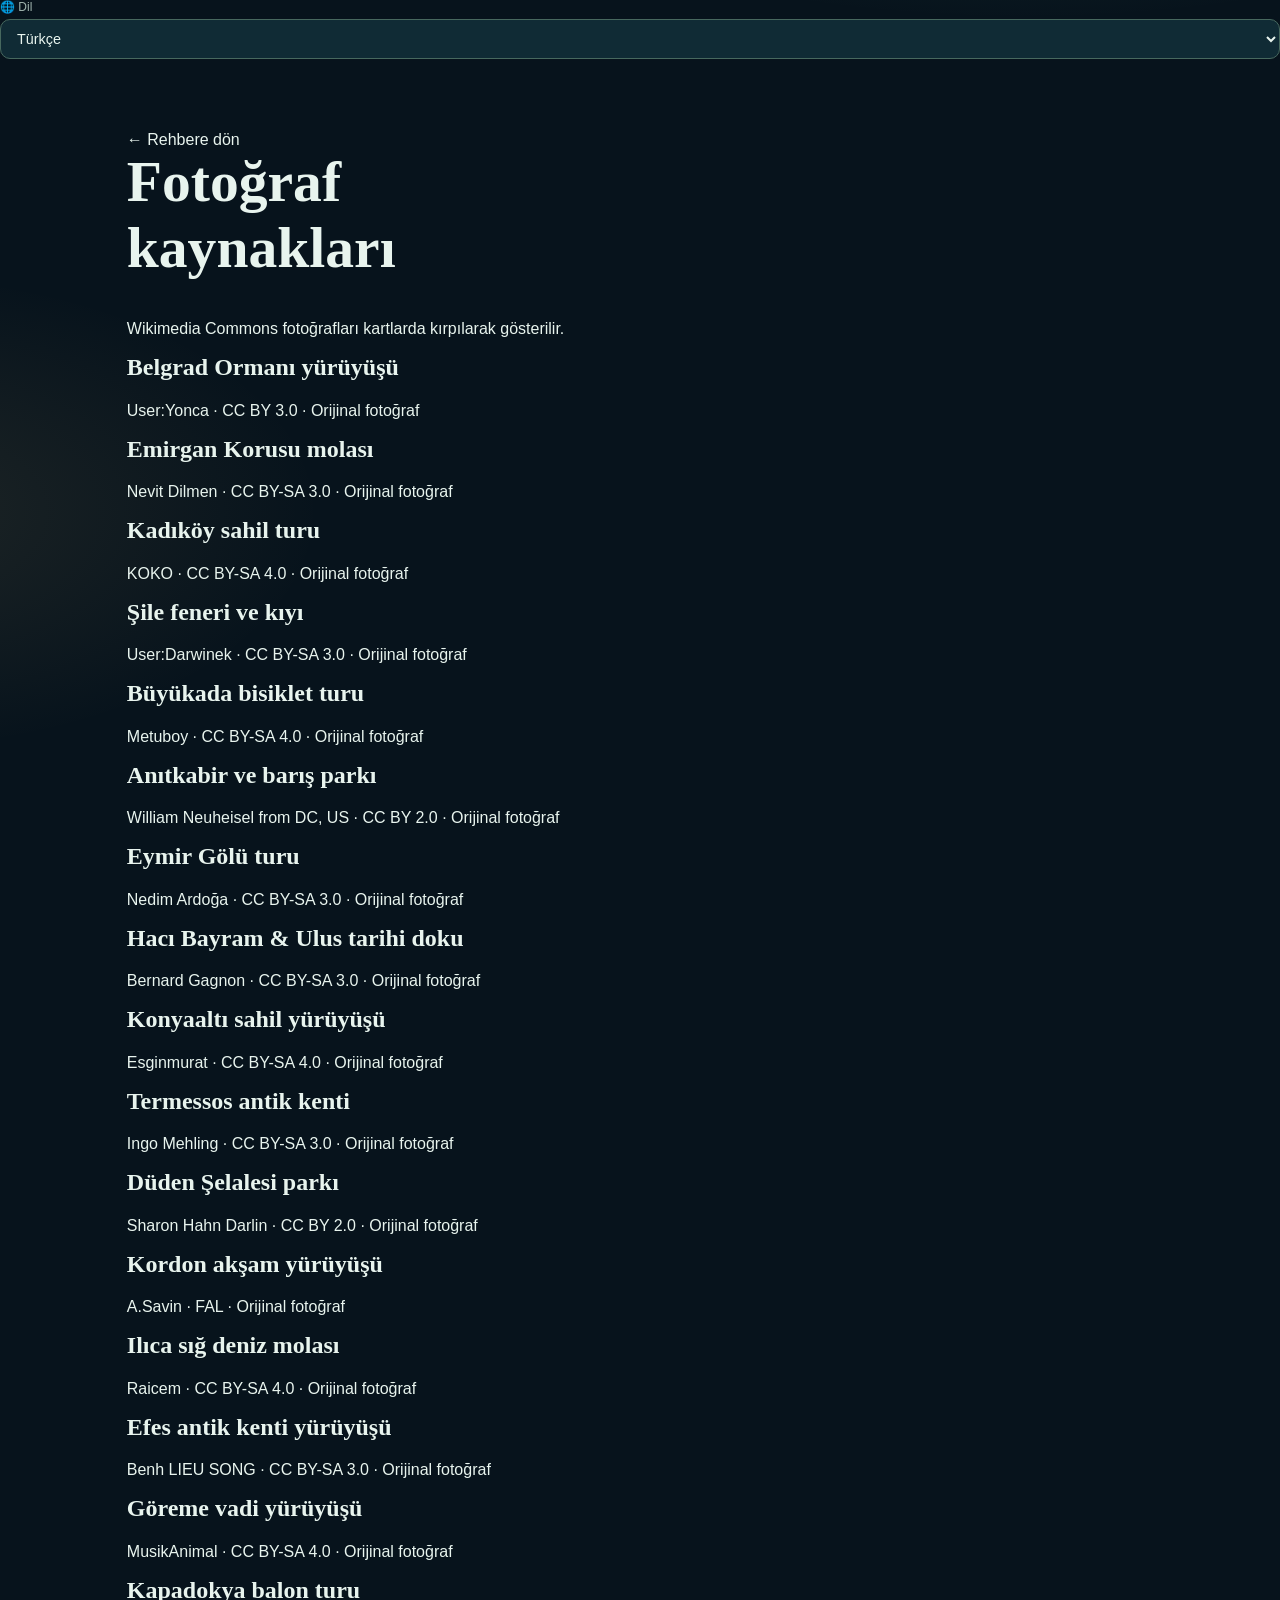
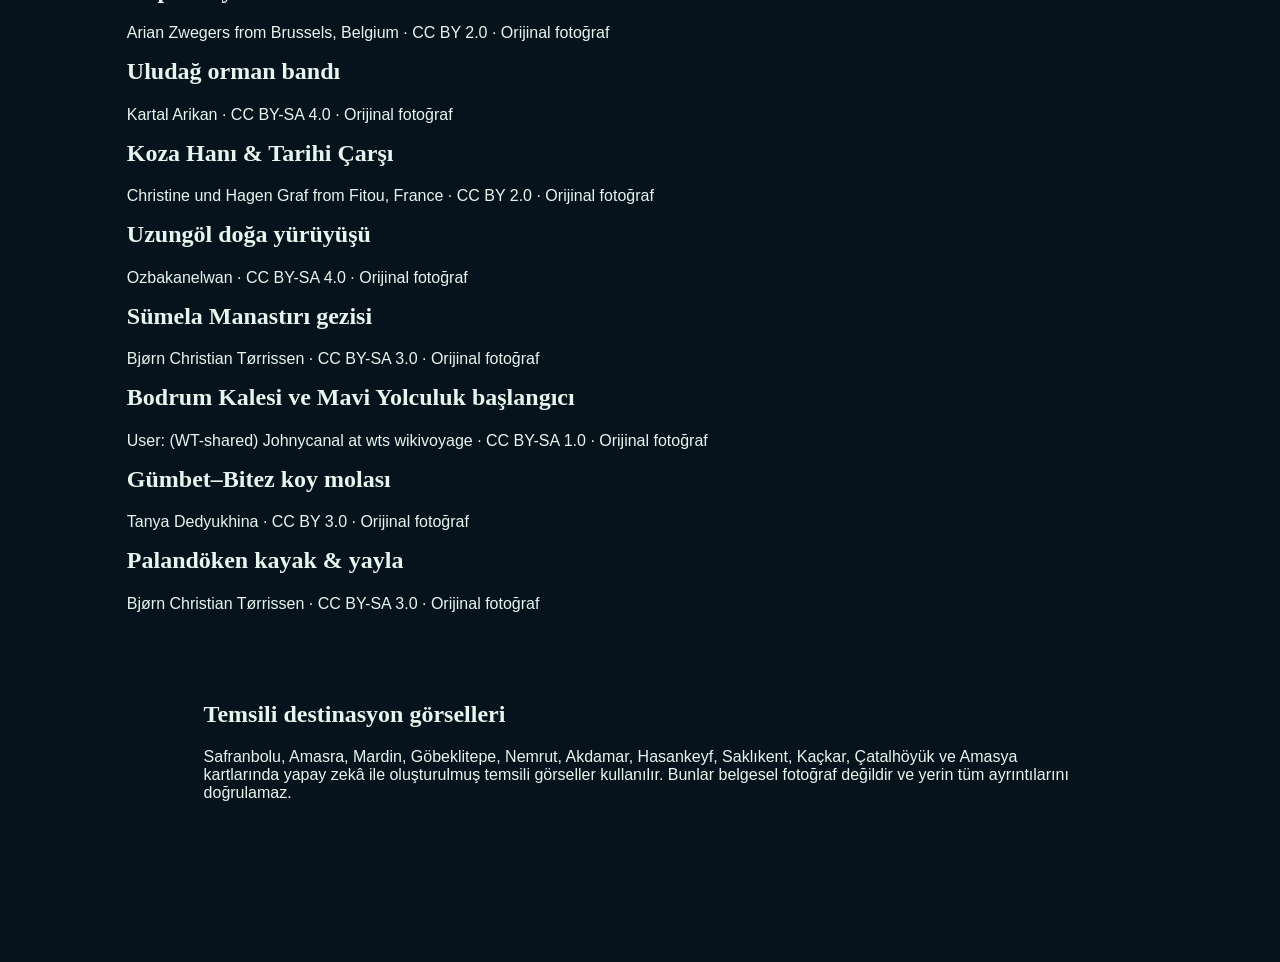
==== image-credits.html @ 4c3cb94e "Apply language selection to photo credits page" ====
<!doctype html><html lang="tr"><meta charset="utf-8"><meta name="viewport" content="width=device-width"><title>Fotoğraf kaynakları</title><link rel="stylesheet" href="styles.css"><main class="panel"><a href="index.html">← Rehbere dön</a><h1>Fotoğraf kaynakları</h1><p>Wikimedia Commons fotoğrafları kartlarda kırpılarak gösterilir.</p><article><h2>Belgrad Ormanı yürüyüşü</h2><p>User:Yonca · <a href="https://creativecommons.org/licenses/by/3.0">CC BY 3.0</a> · <a href="https://commons.wikimedia.org/wiki/File:Belgradormani2.jpg">Orijinal fotoğraf</a></p></article><article><h2>Emirgan Korusu molası</h2><p>Nevit Dilmen · <a href="http://creativecommons.org/licenses/by-sa/3.0/">CC BY-SA 3.0</a> · <a href="https://commons.wikimedia.org/wiki/File:Emirgan_04325.jpg">Orijinal fotoğraf</a></p></article><article><h2>Kadıköy sahil turu</h2><p>KOKO · <a href="https://creativecommons.org/licenses/by-sa/4.0">CC BY-SA 4.0</a> · <a href="https://commons.wikimedia.org/wiki/File:Moda_IMAGE.jpg">Orijinal fotoğraf</a></p></article><article><h2>Şile feneri ve kıyı</h2><p>User:Darwinek · <a href="https://creativecommons.org/licenses/by-sa/3.0">CC BY-SA 3.0</a> · <a href="https://commons.wikimedia.org/wiki/File:%C5%9Eile_6921.jpg">Orijinal fotoğraf</a></p></article><article><h2>Büyükada bisiklet turu</h2><p>Metuboy · <a href="https://creativecommons.org/licenses/by-sa/4.0">CC BY-SA 4.0</a> · <a href="https://commons.wikimedia.org/wiki/File:BuyukadaMainSquare.jpg">Orijinal fotoğraf</a></p></article><article><h2>Anıtkabir ve barış parkı</h2><p>William Neuheisel from DC, US · <a href="https://creativecommons.org/licenses/by/2.0">CC BY 2.0</a> · <a href="https://commons.wikimedia.org/wiki/File:Ataturk%27s_Mausoleum_(6225341313).jpg">Orijinal fotoğraf</a></p></article><article><h2>Eymir Gölü turu</h2><p>Nedim Ardoğa · <a href="https://creativecommons.org/licenses/by-sa/3.0">CC BY-SA 3.0</a> · <a href="https://commons.wikimedia.org/wiki/File:Lake_Eymir.jpg">Orijinal fotoğraf</a></p></article><article><h2>Hacı Bayram &amp; Ulus tarihi doku</h2><p>Bernard Gagnon · <a href="https://creativecommons.org/licenses/by-sa/3.0">CC BY-SA 3.0</a> · <a href="https://commons.wikimedia.org/wiki/File:Haci_Bayram_Mosque_02.jpg">Orijinal fotoğraf</a></p></article><article><h2>Konyaaltı sahil yürüyüşü</h2><p>Esginmurat · <a href="https://creativecommons.org/licenses/by-sa/4.0">CC BY-SA 4.0</a> · <a href="https://commons.wikimedia.org/wiki/File:Falezlerden_Antalya_Konyaalt%C4%B1_Plaj%C4%B1na_do%C4%9Fru_bir_g%C3%B6r%C3%BCn%C3%BCm.jpg">Orijinal fotoğraf</a></p></article><article><h2>Termessos antik kenti</h2><p>Ingo Mehling · <a href="https://creativecommons.org/licenses/by-sa/3.0">CC BY-SA 3.0</a> · <a href="https://commons.wikimedia.org/wiki/File:Termessos_-_Theater.jpg">Orijinal fotoğraf</a></p></article><article><h2>Düden Şelalesi parkı</h2><p>Sharon Hahn Darlin · <a href="https://creativecommons.org/licenses/by/2.0">CC BY 2.0</a> · <a href="https://commons.wikimedia.org/wiki/File:Antalya,_Turkey_March_2022_-_D%C3%BCden_Park_-_Lower_D%C3%BCden_Waterfalls.jpg">Orijinal fotoğraf</a></p></article><article><h2>Kordon akşam yürüyüşü</h2><p>A.Savin · <a href="http://artlibre.org/licence/lal/en">FAL</a> · <a href="https://commons.wikimedia.org/wiki/File:TR_Izmir_asv2020-02_img16_Alsancak_seaside.jpg">Orijinal fotoğraf</a></p></article><article><h2>Ilıca sığ deniz molası</h2><p>Raicem · <a href="https://creativecommons.org/licenses/by-sa/4.0">CC BY-SA 4.0</a> · <a href="https://commons.wikimedia.org/wiki/File:Il%C4%B1ca_Beach_in_%C3%87e%C5%9Fme,_%C4%B0zmir.jpg">Orijinal fotoğraf</a></p></article><article><h2>Efes antik kenti yürüyüşü</h2><p>Benh LIEU SONG · <a href="https://creativecommons.org/licenses/by-sa/3.0">CC BY-SA 3.0</a> · <a href="https://commons.wikimedia.org/wiki/File:Ephesus_Celsus_Library_Fa%C3%A7ade.jpg">Orijinal fotoğraf</a></p></article><article><h2>Göreme vadi yürüyüşü</h2><p>MusikAnimal · <a href="https://creativecommons.org/licenses/by-sa/4.0">CC BY-SA 4.0</a> · <a href="https://commons.wikimedia.org/wiki/File:G%C3%B6reme_town_and_valley_2015.JPG">Orijinal fotoğraf</a></p></article><article><h2>Kapadokya balon turu</h2><p>Arian Zwegers from Brussels, Belgium · <a href="https://creativecommons.org/licenses/by/2.0">CC BY 2.0</a> · <a href="https://commons.wikimedia.org/wiki/File:Cappadocia_balloon_trip,_Ortahisar_Castle_(11893715185).jpg">Orijinal fotoğraf</a></p></article><article><h2>Uludağ orman bandı</h2><p>Kartal Arikan · <a href="https://creativecommons.org/licenses/by-sa/4.0">CC BY-SA 4.0</a> · <a href="https://commons.wikimedia.org/wiki/File:Uluda%C4%9F_-_Olympos_Misios.jpg">Orijinal fotoğraf</a></p></article><article><h2>Koza Hanı &amp; Tarihi Çarşı</h2><p>Christine und Hagen Graf from Fitou, France · <a href="https://creativecommons.org/licenses/by/2.0">CC BY 2.0</a> · <a href="https://commons.wikimedia.org/wiki/File:Bursa,_Turkey_(4505709750).jpg">Orijinal fotoğraf</a></p></article><article><h2>Uzungöl doğa yürüyüşü</h2><p>Ozbakanelwan · <a href="https://creativecommons.org/licenses/by-sa/4.0">CC BY-SA 4.0</a> · <a href="https://commons.wikimedia.org/wiki/File:Uzung%C3%B6l,_Trabzon.jpg">Orijinal fotoğraf</a></p></article><article><h2>Sümela Manastırı gezisi</h2><p>Bjørn Christian Tørrissen · <a href="https://creativecommons.org/licenses/by-sa/3.0">CC BY-SA 3.0</a> · <a href="https://commons.wikimedia.org/wiki/File:Sumela_From_Across_Valley.JPG">Orijinal fotoğraf</a></p></article><article><h2>Bodrum Kalesi ve Mavi Yolculuk başlangıcı</h2><p>User: (WT-shared) Johnycanal at  wts wikivoyage · <a href="https://creativecommons.org/licenses/by-sa/1.0">CC BY-SA 1.0</a> · <a href="https://commons.wikimedia.org/wiki/File:BodrumCastlesoutheast.jpg">Orijinal fotoğraf</a></p></article><article><h2>Gümbet–Bitez koy molası</h2><p>Tanya Dedyukhina · <a href="https://creativecommons.org/licenses/by/3.0">CC BY 3.0</a> · <a href="https://commons.wikimedia.org/wiki/File:Bodrum_Bitez_bay_-_panoramio.jpg">Orijinal fotoğraf</a></p></article><article><h2>Palandöken kayak &amp; yayla</h2><p>Bjørn Christian Tørrissen · <a href="https://creativecommons.org/licenses/by-sa/3.0">CC BY-SA 3.0</a> · <a href="https://commons.wikimedia.org/wiki/File:Palandoken_Erzurum_2009.JPG">Orijinal fotoğraf</a></p></article><section class="panel"><h2>Temsili destinasyon görselleri</h2><p>Safranbolu, Amasra, Mardin, Göbeklitepe, Nemrut, Akdamar, Hasankeyf, Saklıkent, Kaçkar, Çatalhöyük ve Amasya kartlarında yapay zekâ ile oluşturulmuş temsili görseller kullanılır. Bunlar belgesel fotoğraf değildir ve yerin tüm ayrıntılarını doğrulamaz.</p></section>
  </main></html><script src="data.js?v=all-420-visuals"></script><script src="content-translations.js?v=1"></script><script src="site-language.js?v=4"></script>
---- styles.css ----
/* ── Tokens ─────────────────────────────────────────────── */
:root {
  --bg:    #07131c;
  --panel: rgba(12, 32, 44, 0.72);
  --line:  rgba(164, 214, 196, 0.18);
  --text:  #e8f4ee;
  --muted: #9fb3ad;
  --gold:  #e4c27a;
  --teal:  #6fd3b0;
  --ink:   #041018;
  --radius-card: 18px;
}

/* ── Reset ──────────────────────────────────────────────── */
*, *::before, *::after { box-sizing: border-box; }

html { scroll-behavior: smooth; }

body {
  margin: 0;
  min-height: 100vh;
  font-family: "Instrument Sans", "Segoe UI", Arial, sans-serif;
  color: var(--text);
  background:
    radial-gradient(1200px 500px at 80% -10%, rgba(111,211,176,.18), transparent 55%),
    radial-gradient(900px  480px at -10% 20%, rgba(228,194,122,.10), transparent 50%),
    var(--bg);
}

/* ── Ambient orbs ───────────────────────────────────────── */
.orb {
  position: fixed;
  z-index: -1;
  border-radius: 50%;
  filter: blur(40px);
  opacity: .45;
  pointer-events: none;
}
.orb-a { width:280px; height:280px; right:8%;  top:12%;    background: radial-gradient(circle,#6fd3b0,transparent 70%); }
.orb-b { width:220px; height:220px; left:4%;   bottom:18%; background: radial-gradient(circle,#e4c27a,transparent 70%); }

/* ── Typography ─────────────────────────────────────────── */
a { color: inherit; text-decoration: none; }
a:visited { color: inherit; }

h1, h2, h3 {
  font-family: Fraunces, Georgia, "Times New Roman", serif;
  font-weight: 650;
  line-height: 1.15;
  margin-top: 0;
}
h1 { font-size: clamp(2rem, 5vw, 3.6rem); max-width: 16ch; }

.eyebrow {
  letter-spacing: .12em;
  text-transform: uppercase;
  color: var(--gold);
  font-size: .78rem;
  margin: 0 0 .6rem;
}
.lede { max-width: 62ch; color: var(--muted); font-size: 1.08rem; }
.tag  { color: var(--gold); font-size: .78rem; text-transform: uppercase; letter-spacing: .08em; margin: 0; }

/* ── Top bar ────────────────────────────────────────────── */
.topbar {
  display: flex;
  justify-content: space-between;
  align-items: center;
  gap: 1rem;
  padding: 1.1rem 6vw;
  position: sticky;
  top: 0;
  backdrop-filter: blur(16px);
  background: rgba(7,19,28,.72);
  border-bottom: 1px solid var(--line);
  z-index: 5;
}
.brand { display:flex; gap:.75rem; align-items:center; text-decoration:none; }
.brand-mark {
  width:44px; height:44px;
  border-radius:50%;
  display:grid; place-items:center;
  font-weight:700;
  background: linear-gradient(145deg, var(--teal), #1b6b78);
  color: var(--ink);
  flex-shrink: 0;
  box-shadow: 0 4px 14px rgba(111, 211, 176, 0.28);
  transition: transform .25s ease, box-shadow .25s ease;
}
.brand:hover .brand-mark {
  transform: translateY(-2px) scale(1.04);
  box-shadow: 0 6px 18px rgba(228, 194, 122, 0.35);
}
.brand-bird {
  width: 24px;
  height: 24px;
  display: block;
}
.brand strong, .brand small { display:block; }
.brand small { color:var(--muted); font-size:.78rem; }

nav { display:flex; gap:1.1rem; }
nav a { text-decoration:none; color:var(--muted); }
nav a:hover { color:var(--gold); }

/* ── Layout ─────────────────────────────────────────────── */
.hero,
.panel {
  padding: 4.5rem 6vw;
  max-width: 1180px;
  margin: 0 auto;
}

/* ── Hero ───────────────────────────────────────────────── */
.hero-actions { display:flex; gap:.8rem; flex-wrap:wrap; margin:1.6rem 0 2.2rem; }

.btn {
  display: inline-flex;
  align-items: center;
  text-decoration: none;
  padding: .75rem 1.15rem;
  border-radius: 999px;
  border: 1px solid var(--line);
  font-size: .95rem;
}
.btn.primary { background:var(--gold); color:var(--ink); border-color:transparent; font-weight:600; }
.btn.ghost:hover { border-color:var(--teal); }

.stats {
  display: grid;
  grid-template-columns: repeat(3, minmax(0, 140px));
  gap: 1rem;
  margin: 0;
}
.stats dt { font-family:Fraunces,serif; font-size:1.8rem; color:var(--teal); margin:0; }
.stats dd { margin:0; color:var(--muted); }

/* ── Section head ───────────────────────────────────────── */
.section-head h2 { margin-bottom:.4rem; }
.section-head p, .meta, .tip { color:var(--muted); }

/* ── Filters & search ───────────────────────────────────── */
.filters { display:flex; flex-wrap:wrap; gap:.5rem; margin:1.4rem 0 1rem; }

.chip {
  background: transparent;
  color: var(--text);
  border: 1px solid var(--line);
  border-radius: 999px;
  padding: .45rem .85rem;
  cursor: pointer;
  font-size: .875rem;
  transition: background .15s, border-color .15s;
}
.chip.active, .chip:hover { background:rgba(111,211,176,.16); border-color:var(--teal); }

.search input {
  width: 100%;
  max-width: 420px;
  background: var(--panel);
  color: var(--text);
  border: 1px solid var(--line);
  border-radius: 12px;
  padding: .75rem .9rem;
  font-size: .95rem;
  outline: none;
}
.search input:focus { border-color:var(--teal); }

/* ── Grid ───────────────────────────────────────────────── */
.grid {
  display: grid;
  grid-template-columns: repeat(auto-fill, minmax(260px, 1fr));
  gap: 1.1rem;
  margin-top: 1.4rem;
  align-items: stretch;
}

/* ── Kart ───────────────────────────────────────────────── */
.card {
  /* reset button */
  appearance: none;
  -webkit-appearance: none;
  font: inherit;

  /* layout */
  display: flex;
  flex-direction: column;
  text-align: left;
  width: 100%;

  min-width: 0;
  height: 100%;
  padding: 0;

  /* look */
  background: var(--panel);
  border: 1px solid var(--line);
  border-radius: var(--radius-card);
  overflow: hidden;
  color: inherit;
  cursor: pointer;

  /* transition */
  transition: transform .18s ease, border-color .18s ease, box-shadow .18s ease;
}

.card:hover {
  transform: translateY(-4px);
  border-color: var(--teal);
  box-shadow: 0 8px 24px rgba(0,0,0,.3);
}

/* Görsel */
.card-img {
  width: 100%;
  height: 160px;
  flex-shrink: 0;
  object-fit: cover;
  display: block;
  border-radius: 0;
  background: rgba(111,211,176,.06);  /* yüklenmeden önce boş alan rengi */
}

/* Metin alanı */
.card-body {
  padding: .9rem 1.1rem 1.1rem;
  display: flex;
  flex-direction: column;
  gap: .25rem;
  flex: 1;
  width: 100%;
  min-width: 0;
  overflow-wrap: anywhere;
}

.card-body h3 {
  font-size: 1rem;
  margin: .2rem 0 .4rem;
  line-height: 1.3;
}

.card-duration {
  margin: auto 0 0; padding-top: .25rem;
  color: var(--muted);
  font-size: .82rem;
}

/* ── Rotalar ────────────────────────────────────────────── */
.routes {
  display: grid;
  grid-template-columns: repeat(auto-fit, minmax(220px, 1fr));
  gap: 1rem;
}
.routes article {
  background: var(--panel);
  border: 1px solid var(--line);
  border-radius: var(--radius-card);
  padding: 1.4rem;
  transition: transform .25s ease, border-color .25s ease, box-shadow .25s ease;
  position: relative;
}
.routes article:hover {
  transform: translateY(-3px);
  border-color: var(--teal);
  box-shadow: 0 8px 24px rgba(0, 0, 0, 0.35);
}
.route-badge {
  display: inline-block;
  padding: .25rem .6rem;
  border-radius: 999px;
  background: rgba(228, 194, 122, 0.15);
  border: 1px solid rgba(228, 194, 122, 0.3);
  color: var(--gold);
  font-size: .78rem;
  font-weight: 600;
  margin-bottom: .8rem;
  letter-spacing: .03em;
}
.routes article h3 { margin-bottom: .5rem; font-size: 1.25rem; }

/* ── VR bölümü ──────────────────────────────────────────── */
.vr {
  background: var(--panel);
  border: 1px solid var(--line);
  border-radius: var(--radius-card);
  padding: 2rem 2rem 2.4rem;
}
.roadmap { padding-left:1.2rem; color:var(--muted); line-height:1.9; }

/* ── Dialog / Modal ─────────────────────────────────────── */
#detail {
  border: 1px solid var(--line);
  border-radius: 20px;
  background: #0c202c;
  color: var(--text);
  padding: 0;
  max-width: 560px;
  width: calc(100% - 2rem);
}
#detail::backdrop { background: rgba(2,8,12,.7); backdrop-filter: blur(4px); }
#detail article   { padding: 1.4rem 1.5rem 1.8rem; }

.close {
  float: right;
  background: none;
  border: 0;
  color: var(--muted);
  font-size: 1.6rem;
  cursor: pointer;
  line-height: 1;
  padding: 0;
}
.close:hover { color: var(--text); }

.tip {
  margin-top: .6rem;
  padding: .7rem .9rem;
  border-radius: 10px;
  background: rgba(111,211,176,.08);
  border-left: 3px solid var(--teal);
  font-size: .9rem;
}

/* ── Footer ─────────────────────────────────────────────── */
footer {
  padding: 2rem 6vw 3rem;
  color: var(--muted);
  border-top: 1px solid var(--line);
  font-size: .9rem;
}

/* ── Yardımcı ───────────────────────────────────────────── */
.sr-only {
  position: absolute;
  width: 1px; height: 1px;
  overflow: hidden;
  clip: rect(0,0,0,0);
}

/* ── Responsive ─────────────────────────────────────────── */
@media (max-width: 700px) {
  nav { display: none; }

  .stats { grid-template-columns: repeat(3, 1fr); }

  .grid { grid-template-columns: repeat(auto-fill, minmax(200px, 1fr)); }

  .hero, .panel { padding: 3rem 5vw; }

  #detail { width: calc(100% - 1.5rem); }
}

@media (max-width: 480px) {
  .grid { grid-template-columns: 1fr; }
}



/* Expanded category icons and staged VR roadmap */
.chip span{margin-right:.25rem}.activity-icon{display:inline-grid;place-items:center;width:1.35rem;margin-right:.2rem;font-size:1rem}
.roadmap-steps{display:grid;grid-template-columns:repeat(auto-fit,minmax(220px,1fr));gap:.8rem;padding:0;list-style:none}
.roadmap-steps li{display:flex;gap:.8rem;align-items:flex-start;padding:1rem;border:1px solid var(--line);border-radius:var(--radius-card);background:var(--panel)}
.roadmap-icon{font-size:1.5rem;line-height:1}.roadmap-steps strong{color:var(--gold)}.roadmap-steps p{color:var(--muted);margin:.35rem 0 0;font-size:.92rem}


/* Video-like destination photo tour (non-VR preview) */
.visual-tour-panel { max-width: 1320px; }
.visual-tour { overflow: hidden; border: 1px solid var(--line); border-radius: 22px; background: var(--panel); }
.tour-scene { position: relative; min-height: clamp(380px, 52vw, 620px); overflow: hidden; background: #10232b; isolation: isolate; }
#tour-image { position:absolute; inset:0; width:100%; height:100%; object-fit:cover; transform:scale(1.08); }
.tour-scene.is-moving #tour-image { animation: tour-drift 8s ease-in-out both; }
@keyframes tour-drift { from { transform:scale(1.08) translate3d(1.2%,0,0); } to { transform:scale(1.2) translate3d(-1.2%,-1%,0); } }
.tour-shade { position:absolute; inset:0; z-index:1; background:linear-gradient(90deg,rgba(2,10,14,.88),rgba(2,10,14,.4) 62%,rgba(2,10,14,.15)),linear-gradient(0deg,rgba(2,10,14,.75),transparent 65%); pointer-events:none; }
.tour-caption { position:absolute; z-index:2; left:clamp(1.2rem,5vw,3rem); bottom:clamp(1.2rem,5vw,2.5rem); max-width:min(600px, 85%); pointer-events:none; }
.tour-caption h3 { font-size:clamp(1.6rem,4vw,2.8rem); margin:.4rem 0; line-height:1.2; }
.tour-caption p:last-child { color:#e4eeea; font-size:.95rem; line-height:1.55; margin:.4rem 0; }
.tour-mode-vr360 .tour-caption, .tour-mode-vr360 .tour-shade, .tour-mode-streetview .tour-caption, .tour-mode-map .tour-caption, .tour-mode-map .tour-shade { display:none; }
.tour-counter { position:absolute; z-index:4; right:1.2rem; top:1.2rem; padding:.45rem .7rem; border-radius:999px; background:rgba(2,10,14,.75); color:var(--text); font-variant-numeric:tabular-nums; border:1px solid var(--line); }
.tour-controls { display:flex; justify-content:center; gap:.7rem; padding:1rem; }
.tour-button { border:1px solid var(--line); border-radius:999px; padding:.7rem 1rem; color:var(--text); background:rgba(111,211,176,.08); cursor:pointer; }
.tour-button:hover,.tour-stop:hover,.tour-stop.active { border-color:var(--teal); background:rgba(111,211,176,.16); }
.tour-stops { display:flex; gap:.55rem; overflow-x:auto; padding:0 1rem 1rem; scrollbar-color:var(--teal) transparent; }
.tour-stop { flex:0 0 auto; display:flex; align-items:center; gap:.4rem; padding:.55rem .75rem; border:1px solid var(--line); border-radius:999px; color:var(--muted); background:transparent; cursor:pointer; white-space:nowrap; }
.tour-stop[aria-current="true"] { color:var(--text); }
.tour-note { margin:0; padding:0 1rem 1rem; color:var(--muted); font-size:.82rem; text-align:center; }
@media (prefers-reduced-motion: reduce) { .tour-scene.is-moving img { animation:none; } }

/* Atlas details and visual stop selector */
.tour-meta { display:flex; flex-wrap:wrap; gap:.5rem; margin:.85rem 0; }
.tour-meta span { padding:.35rem .65rem; border:1px solid rgba(232,244,238,.32); border-radius:999px; background:rgba(2,10,14,.4); color:#fff; font-size:.86rem; }
.tour-tip { max-width:60ch; padding:.65rem .8rem; border-left:3px solid var(--gold); background:rgba(2,10,14,.4); color:#fff; font-size:.9rem; }
.tour-stops { padding:.2rem 1rem 1rem; }
.tour-stop { flex-direction:column; align-items:stretch; gap:.4rem; width:156px; padding:.4rem; border-radius:14px; text-align:left; }
.tour-stop img { width:100%; height:78px; object-fit:cover; border-radius:10px; }
.tour-stop span { color:var(--text); font-weight:600; padding:.1rem .3rem .2rem; }
.tour-stop small { display:block; margin-top:.15rem; color:var(--muted); font-size:.72rem; font-weight:400; }
.tour-note { max-width:90ch; margin:auto; line-height:1.55; }

.map-link { text-decoration:none; display:inline-flex; align-items:center; justify-content:center; }
.tour-controls .map-link { background:var(--gold); color:var(--ink); border-color:transparent; font-weight:600; }
.tour-controls { flex-wrap:wrap; }

/* Province selection */
.city-picker { margin:1.5rem 0; padding:1.2rem; border:1px solid var(--line); border-radius:18px; background:var(--panel); }
.city-picker label { display:block; color:var(--gold); font-weight:600; margin-bottom:.65rem; }
.city-picker select { width:100%; max-width:420px; min-height:48px; padding:.75rem; border:1px solid var(--line); border-radius:12px; background:#0c202c; color:var(--text); font:inherit; }
.city-picker select:focus-visible, #reset-filters:focus-visible { outline:2px solid var(--teal); outline-offset:3px; }
.city-summary { display:flex; flex-wrap:wrap; align-items:center; gap:.7rem; margin-top:.7rem; }
.city-summary p { flex:1 1 240px; margin:.3rem 0; color:var(--muted); }
[hidden] { display:none !important; }
.result-count { color:var(--muted); margin:1rem 0 .6rem; }
.empty-state { grid-column:1 / -1; padding:1.4rem; border:1px dashed var(--line); border-radius:16px; line-height:1.6; color:var(--muted); }

.route-cover { height:160px; flex-shrink:0; display:flex; flex-direction:column; justify-content:center; align-items:center; gap:.6rem; background:radial-gradient(ellipse at top right,rgba(111,211,176,.22),transparent 70%),linear-gradient(135deg,#102d39,#183b38); border-bottom:1px solid var(--line); }
.route-cover > span { font-size:3rem; }
.route-cover small { color:var(--gold); letter-spacing:.04em; }
#d-source { color:var(--teal); text-underline-offset:3px; overflow-wrap:anywhere; }

.map-links { display:flex; flex-wrap:wrap; gap:.65rem; margin-top:.8rem; }.card-img { background:rgba(111,211,176,.08); }.card-img[alt] { color:var(--muted); }

.route-guide{max-width:1280px}.route-directory{display:grid;gap:1.2rem}.route-detail{display:grid;grid-template-columns:minmax(220px,.8fr) minmax(0,1.2fr);overflow:hidden;border:1px solid var(--line);border-radius:20px;background:var(--panel)}.route-detail>img{width:100%;height:100%;min-height:300px;object-fit:cover;background:linear-gradient(140deg,#163d43,#203529)}.route-detail-content{padding:clamp(1.1rem,3vw,2rem)}.route-detail-content h3{margin:.5rem 0;font-size:1.5rem}.route-detail-content h4{margin:1.2rem 0 .4rem;color:var(--gold)}.route-detail-content ol{padding-left:1.4rem;color:var(--muted);line-height:1.65}.route-detail-content li{padding:.15rem 0}.route-facts{display:flex;flex-wrap:wrap;gap:.55rem;margin:.8rem 0}.route-facts span{padding:.35rem .65rem;border:1px solid var(--line);border-radius:999px;color:var(--muted)}@media(max-width:700px){.route-detail{grid-template-columns:1fr}.route-detail>img{height:220px;min-height:0}}

/* Google Maps Embed 360° & Harita Modları */
.tour-mode-bar { display:flex; flex-wrap:wrap; justify-content:center; gap:.55rem; padding:.85rem 1rem; border-bottom:1px solid var(--line); background:rgba(4,16,24,.55); }
.tour-mode-btn { border:1px solid var(--line); border-radius:999px; padding:.5rem .95rem; background:transparent; color:var(--muted); font:inherit; font-size:.88rem; font-weight:500; cursor:pointer; transition:all .2s ease; }
.tour-mode-btn:hover { border-color:var(--teal); color:var(--text); }
.tour-mode-btn.active { background:var(--teal); color:var(--ink); border-color:transparent; font-weight:600; }
.tour-embed, .tour-pano { position:absolute; inset:0; width:100%; height:100%; border:0; z-index:3; background:#091a24; }
.modal-embed-frame iframe, .modal-pano { width:100%; height:100%; border:0; display:block; }
.tour-sv-fallback { position:absolute; inset:0; z-index:4; display:grid; place-items:center; padding:1.5rem; background:rgba(7,19,28,.82); backdrop-filter:blur(8px); }
.sv-fallback-card { max-width:540px; text-align:center; padding:1.5rem; border:1px solid var(--line); border-radius:18px; background:rgba(12,32,44,.9); }
.sv-fallback-card h3 { margin:.3rem 0 .6rem; font-size:1.5rem; }
.sv-fallback-card p { color:var(--muted); font-size:.94rem; line-height:1.55; margin:0 0 1rem; }
.sv-actions { display:flex; justify-content:center; margin-bottom:1rem; }
.gmaps-key-form { display:flex; flex-wrap:wrap; justify-content:center; gap:.5rem; }
.gmaps-key-form input { flex:1 1 220px; min-width:0; padding:.6rem .9rem; border:1px solid var(--line); border-radius:999px; background:#07131c; color:var(--text); font:inherit; font-size:.86rem; }
.modal-embed-box { margin:1rem 0; border:1px solid var(--line); border-radius:14px; overflow:hidden; background:#07131c; }
.modal-embed-tabs { display:flex; gap:.5rem; padding:.6rem .8rem; border-bottom:1px solid var(--line); background:rgba(4,16,24,.6); }
.modal-embed-frame { position:relative; height:260px; }
.modal-sv-fallback { position:absolute; inset:0; display:flex; flex-direction:column; align-items:center; justify-content:center; text-align:center; padding:1.2rem; background:rgba(7,19,28,.9); gap:.8rem; }
.modal-sv-fallback p { margin:0; color:var(--muted); font-size:.88rem; max-width:42ch; }

/* Google Haritalar butonu bölümün en altında */
.tour-footer-actions { display:flex; justify-content:center; padding:.2rem 1rem 1.4rem; }
.tour-footer-actions .map-link { background:var(--gold); color:var(--ink); border-color:transparent; font-weight:600; }
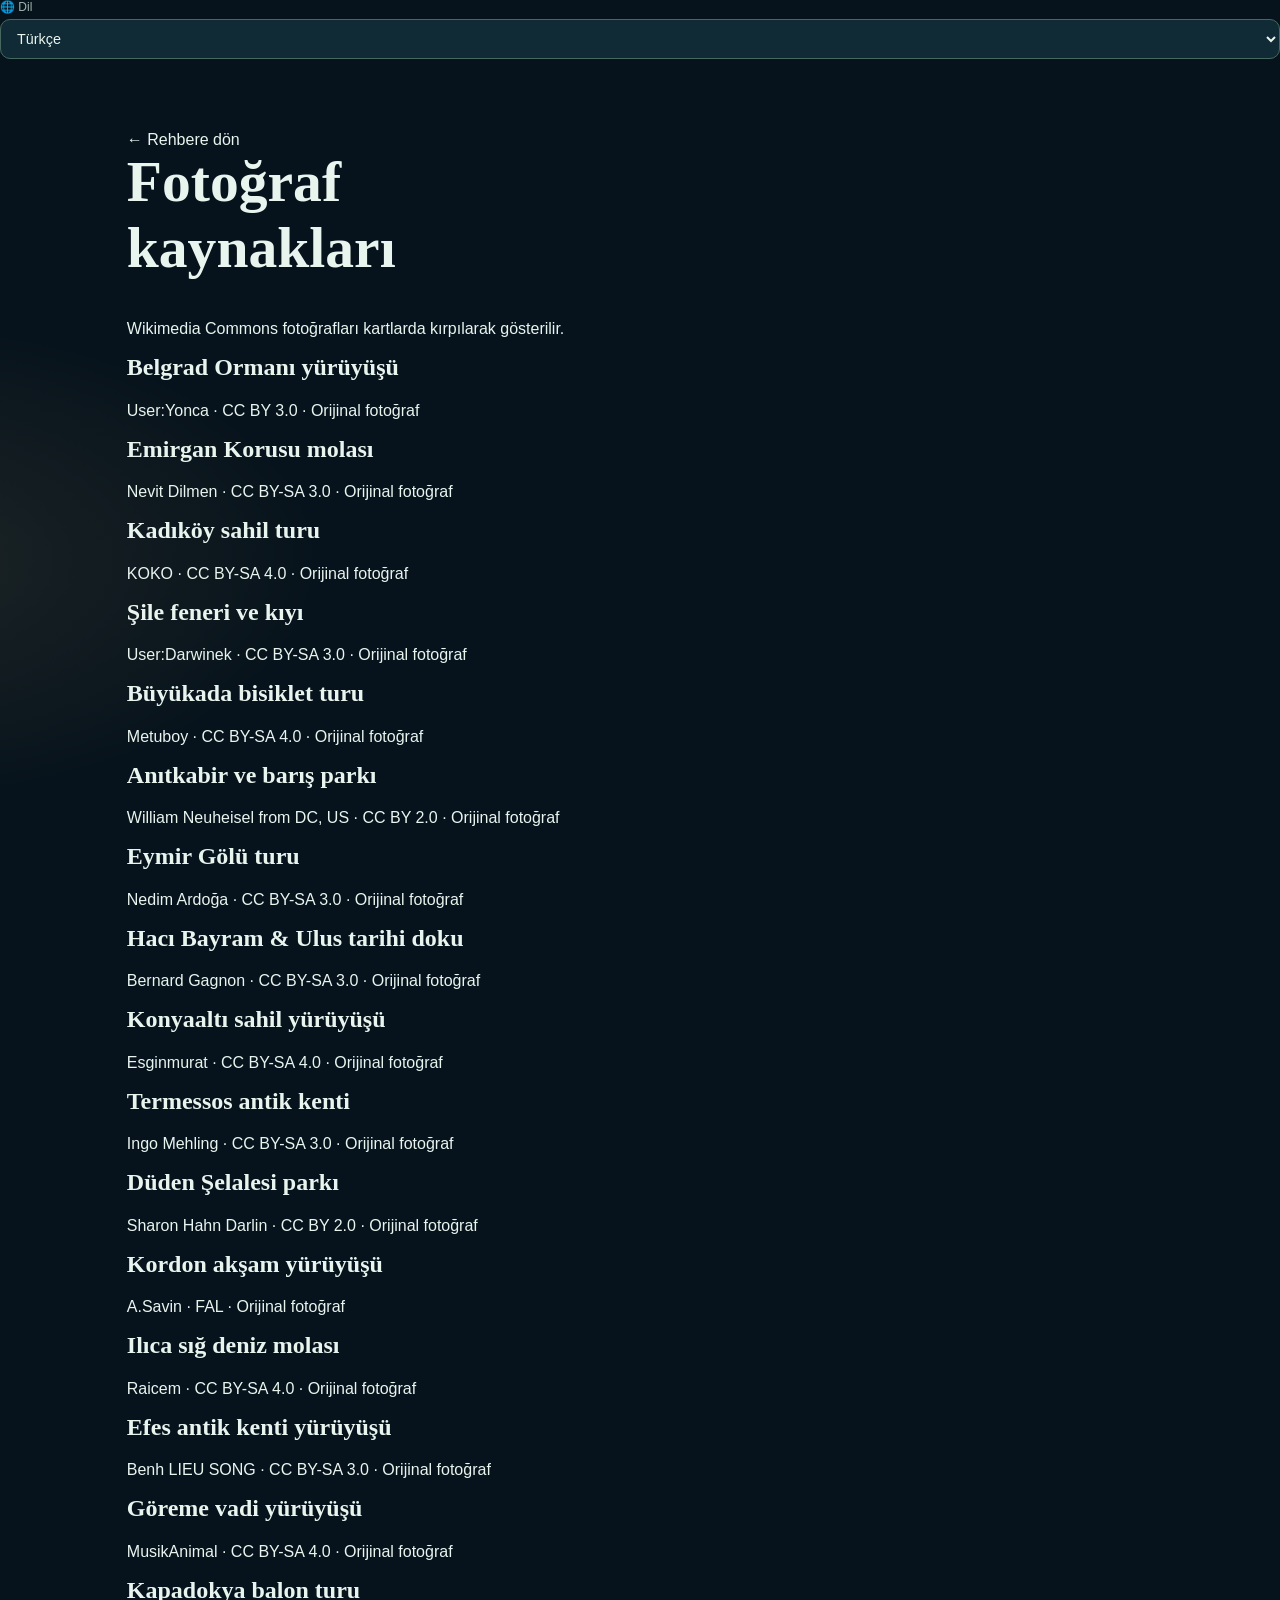
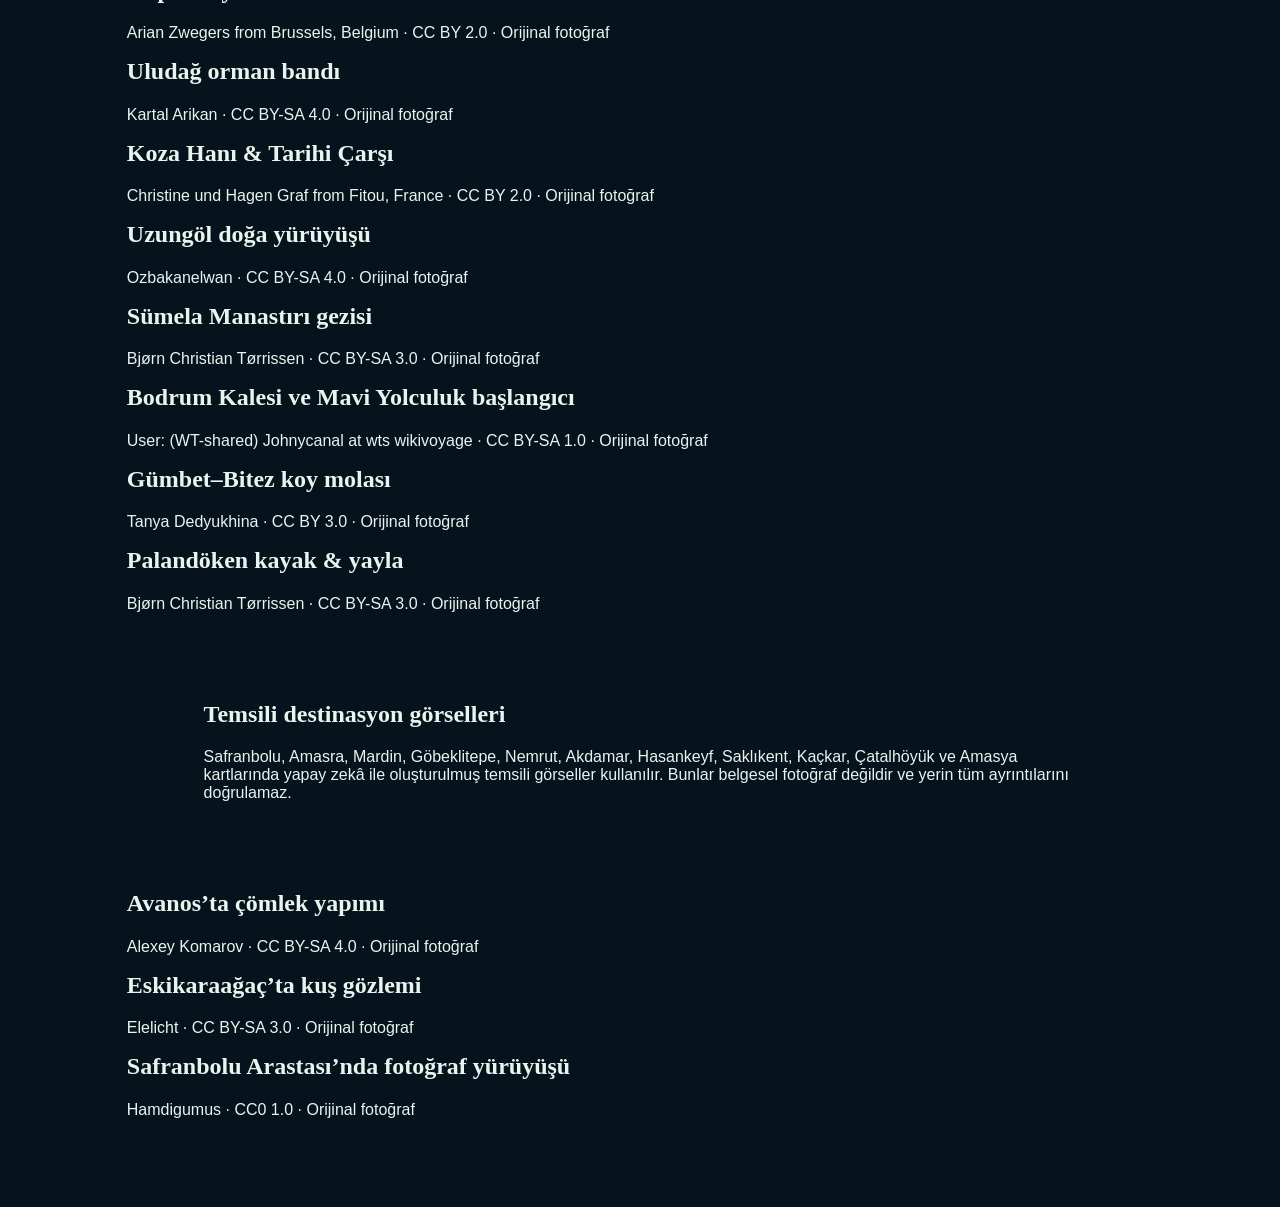
==== commit a8d69e7f: "Add pottery, birdwatching and photography activities with individual credited photos" ====
--- a/image-credits.html
+++ b/image-credits.html
@@ -1,2 +1,5 @@
 <!doctype html><html lang="tr"><meta charset="utf-8"><meta name="viewport" content="width=device-width"><title>Fotoğraf kaynakları</title><link rel="stylesheet" href="styles.css"><main class="panel"><a href="index.html">← Rehbere dön</a><h1>Fotoğraf kaynakları</h1><p>Wikimedia Commons fotoğrafları kartlarda kırpılarak gösterilir.</p><article><h2>Belgrad Ormanı yürüyüşü</h2><p>User:Yonca · <a href="https://creativecommons.org/licenses/by/3.0">CC BY 3.0</a> · <a href="https://commons.wikimedia.org/wiki/File:Belgradormani2.jpg">Orijinal fotoğraf</a></p></article><article><h2>Emirgan Korusu molası</h2><p>Nevit Dilmen · <a href="http://creativecommons.org/licenses/by-sa/3.0/">CC BY-SA 3.0</a> · <a href="https://commons.wikimedia.org/wiki/File:Emirgan_04325.jpg">Orijinal fotoğraf</a></p></article><article><h2>Kadıköy sahil turu</h2><p>KOKO · <a href="https://creativecommons.org/licenses/by-sa/4.0">CC BY-SA 4.0</a> · <a href="https://commons.wikimedia.org/wiki/File:Moda_IMAGE.jpg">Orijinal fotoğraf</a></p></article><article><h2>Şile feneri ve kıyı</h2><p>User:Darwinek · <a href="https://creativecommons.org/licenses/by-sa/3.0">CC BY-SA 3.0</a> · <a href="https://commons.wikimedia.org/wiki/File:%C5%9Eile_6921.jpg">Orijinal fotoğraf</a></p></article><article><h2>Büyükada bisiklet turu</h2><p>Metuboy · <a href="https://creativecommons.org/licenses/by-sa/4.0">CC BY-SA 4.0</a> · <a href="https://commons.wikimedia.org/wiki/File:BuyukadaMainSquare.jpg">Orijinal fotoğraf</a></p></article><article><h2>Anıtkabir ve barış parkı</h2><p>William Neuheisel from DC, US · <a href="https://creativecommons.org/licenses/by/2.0">CC BY 2.0</a> · <a href="https://commons.wikimedia.org/wiki/File:Ataturk%27s_Mausoleum_(6225341313).jpg">Orijinal fotoğraf</a></p></article><article><h2>Eymir Gölü turu</h2><p>Nedim Ardoğa · <a href="https://creativecommons.org/licenses/by-sa/3.0">CC BY-SA 3.0</a> · <a href="https://commons.wikimedia.org/wiki/File:Lake_Eymir.jpg">Orijinal fotoğraf</a></p></article><article><h2>Hacı Bayram &amp; Ulus tarihi doku</h2><p>Bernard Gagnon · <a href="https://creativecommons.org/licenses/by-sa/3.0">CC BY-SA 3.0</a> · <a href="https://commons.wikimedia.org/wiki/File:Haci_Bayram_Mosque_02.jpg">Orijinal fotoğraf</a></p></article><article><h2>Konyaaltı sahil yürüyüşü</h2><p>Esginmurat · <a href="https://creativecommons.org/licenses/by-sa/4.0">CC BY-SA 4.0</a> · <a href="https://commons.wikimedia.org/wiki/File:Falezlerden_Antalya_Konyaalt%C4%B1_Plaj%C4%B1na_do%C4%9Fru_bir_g%C3%B6r%C3%BCn%C3%BCm.jpg">Orijinal fotoğraf</a></p></article><article><h2>Termessos antik kenti</h2><p>Ingo Mehling · <a href="https://creativecommons.org/licenses/by-sa/3.0">CC BY-SA 3.0</a> · <a href="https://commons.wikimedia.org/wiki/File:Termessos_-_Theater.jpg">Orijinal fotoğraf</a></p></article><article><h2>Düden Şelalesi parkı</h2><p>Sharon Hahn Darlin · <a href="https://creativecommons.org/licenses/by/2.0">CC BY 2.0</a> · <a href="https://commons.wikimedia.org/wiki/File:Antalya,_Turkey_March_2022_-_D%C3%BCden_Park_-_Lower_D%C3%BCden_Waterfalls.jpg">Orijinal fotoğraf</a></p></article><article><h2>Kordon akşam yürüyüşü</h2><p>A.Savin · <a href="http://artlibre.org/licence/lal/en">FAL</a> · <a href="https://commons.wikimedia.org/wiki/File:TR_Izmir_asv2020-02_img16_Alsancak_seaside.jpg">Orijinal fotoğraf</a></p></article><article><h2>Ilıca sığ deniz molası</h2><p>Raicem · <a href="https://creativecommons.org/licenses/by-sa/4.0">CC BY-SA 4.0</a> · <a href="https://commons.wikimedia.org/wiki/File:Il%C4%B1ca_Beach_in_%C3%87e%C5%9Fme,_%C4%B0zmir.jpg">Orijinal fotoğraf</a></p></article><article><h2>Efes antik kenti yürüyüşü</h2><p>Benh LIEU SONG · <a href="https://creativecommons.org/licenses/by-sa/3.0">CC BY-SA 3.0</a> · <a href="https://commons.wikimedia.org/wiki/File:Ephesus_Celsus_Library_Fa%C3%A7ade.jpg">Orijinal fotoğraf</a></p></article><article><h2>Göreme vadi yürüyüşü</h2><p>MusikAnimal · <a href="https://creativecommons.org/licenses/by-sa/4.0">CC BY-SA 4.0</a> · <a href="https://commons.wikimedia.org/wiki/File:G%C3%B6reme_town_and_valley_2015.JPG">Orijinal fotoğraf</a></p></article><article><h2>Kapadokya balon turu</h2><p>Arian Zwegers from Brussels, Belgium · <a href="https://creativecommons.org/licenses/by/2.0">CC BY 2.0</a> · <a href="https://commons.wikimedia.org/wiki/File:Cappadocia_balloon_trip,_Ortahisar_Castle_(11893715185).jpg">Orijinal fotoğraf</a></p></article><article><h2>Uludağ orman bandı</h2><p>Kartal Arikan · <a href="https://creativecommons.org/licenses/by-sa/4.0">CC BY-SA 4.0</a> · <a href="https://commons.wikimedia.org/wiki/File:Uluda%C4%9F_-_Olympos_Misios.jpg">Orijinal fotoğraf</a></p></article><article><h2>Koza Hanı &amp; Tarihi Çarşı</h2><p>Christine und Hagen Graf from Fitou, France · <a href="https://creativecommons.org/licenses/by/2.0">CC BY 2.0</a> · <a href="https://commons.wikimedia.org/wiki/File:Bursa,_Turkey_(4505709750).jpg">Orijinal fotoğraf</a></p></article><article><h2>Uzungöl doğa yürüyüşü</h2><p>Ozbakanelwan · <a href="https://creativecommons.org/licenses/by-sa/4.0">CC BY-SA 4.0</a> · <a href="https://commons.wikimedia.org/wiki/File:Uzung%C3%B6l,_Trabzon.jpg">Orijinal fotoğraf</a></p></article><article><h2>Sümela Manastırı gezisi</h2><p>Bjørn Christian Tørrissen · <a href="https://creativecommons.org/licenses/by-sa/3.0">CC BY-SA 3.0</a> · <a href="https://commons.wikimedia.org/wiki/File:Sumela_From_Across_Valley.JPG">Orijinal fotoğraf</a></p></article><article><h2>Bodrum Kalesi ve Mavi Yolculuk başlangıcı</h2><p>User: (WT-shared) Johnycanal at  wts wikivoyage · <a href="https://creativecommons.org/licenses/by-sa/1.0">CC BY-SA 1.0</a> · <a href="https://commons.wikimedia.org/wiki/File:BodrumCastlesoutheast.jpg">Orijinal fotoğraf</a></p></article><article><h2>Gümbet–Bitez koy molası</h2><p>Tanya Dedyukhina · <a href="https://creativecommons.org/licenses/by/3.0">CC BY 3.0</a> · <a href="https://commons.wikimedia.org/wiki/File:Bodrum_Bitez_bay_-_panoramio.jpg">Orijinal fotoğraf</a></p></article><article><h2>Palandöken kayak &amp; yayla</h2><p>Bjørn Christian Tørrissen · <a href="https://creativecommons.org/licenses/by-sa/3.0">CC BY-SA 3.0</a> · <a href="https://commons.wikimedia.org/wiki/File:Palandoken_Erzurum_2009.JPG">Orijinal fotoğraf</a></p></article><section class="panel"><h2>Temsili destinasyon görselleri</h2><p>Safranbolu, Amasra, Mardin, Göbeklitepe, Nemrut, Akdamar, Hasankeyf, Saklıkent, Kaçkar, Çatalhöyük ve Amasya kartlarında yapay zekâ ile oluşturulmuş temsili görseller kullanılır. Bunlar belgesel fotoğraf değildir ve yerin tüm ayrıntılarını doğrulamaz.</p></section>
-  </main></html><script src="data.js?v=all-420-visuals"></script><script src="content-translations.js?v=1"></script><script src="site-language.js?v=4"></script>+  <article><h2>Avanos’ta çömlek yapımı</h2><p>Alexey Komarov · <a href="https://creativecommons.org/licenses/by-sa/4.0/">CC BY-SA 4.0</a> · <a href="https://commons.wikimedia.org/wiki/File:In_pottery_shop_in_Avanos,_Cappadocia,_Turkey,_May,_2015.jpg">Orijinal fotoğraf</a></p></article>
+<article><h2>Eskikaraağaç’ta kuş gözlemi</h2><p>Elelicht · <a href="https://creativecommons.org/licenses/by-sa/3.0/">CC BY-SA 3.0</a> · <a href="https://commons.wikimedia.org/wiki/File:Eskikaraagac_Ulubat_Moschee_Storch.JPG">Orijinal fotoğraf</a></p></article>
+<article><h2>Safranbolu Arastası’nda fotoğraf yürüyüşü</h2><p>Hamdigumus · <a href="https://creativecommons.org/publicdomain/zero/1.0/">CC0 1.0</a> · <a href="https://commons.wikimedia.org/wiki/File:Arasta,_Safranbolu_2014.jpg">Orijinal fotoğraf</a></p></article>
+</main></html><script src="data.js?v=activities-423"></script><script src="content-translations.js?v=activities-423"></script><script src="site-language.js?v=activities-423"></script>
--- a/styles.css
+++ b/styles.css
@@ -375,7 +375,7 @@
 .tour-caption { position:absolute; z-index:2; left:clamp(1.2rem,5vw,3rem); bottom:clamp(1.2rem,5vw,2.5rem); max-width:min(600px, 85%); pointer-events:none; }
 .tour-caption h3 { font-size:clamp(1.6rem,4vw,2.8rem); margin:.4rem 0; line-height:1.2; }
 .tour-caption p:last-child { color:#e4eeea; font-size:.95rem; line-height:1.55; margin:.4rem 0; }
-.tour-mode-vr360 .tour-caption, .tour-mode-vr360 .tour-shade, .tour-mode-streetview .tour-caption, .tour-mode-map .tour-caption, .tour-mode-map .tour-shade { display:none; }
+.tour-mode-vr360 .tour-caption, .tour-mode-vr360 .tour-shade, .tour-mode-streetview .tour-caption, .tour-mode-streetview .tour-shade, .tour-mode-map .tour-caption, .tour-mode-map .tour-shade { display:none; }
 .tour-counter { position:absolute; z-index:4; right:1.2rem; top:1.2rem; padding:.45rem .7rem; border-radius:999px; background:rgba(2,10,14,.75); color:var(--text); font-variant-numeric:tabular-nums; border:1px solid var(--line); }
 .tour-controls { display:flex; justify-content:center; gap:.7rem; padding:1rem; }
 .tour-button { border:1px solid var(--line); border-radius:999px; padding:.7rem 1rem; color:var(--text); background:rgba(111,211,176,.08); cursor:pointer; }
@@ -426,8 +426,11 @@
 .tour-mode-btn { border:1px solid var(--line); border-radius:999px; padding:.5rem .95rem; background:transparent; color:var(--muted); font:inherit; font-size:.88rem; font-weight:500; cursor:pointer; transition:all .2s ease; }
 .tour-mode-btn:hover { border-color:var(--teal); color:var(--text); }
 .tour-mode-btn.active { background:var(--teal); color:var(--ink); border-color:transparent; font-weight:600; }
-.tour-embed, .tour-pano { position:absolute; inset:0; width:100%; height:100%; border:0; z-index:3; background:#091a24; }
-.modal-embed-frame iframe, .modal-pano { width:100%; height:100%; border:0; display:block; }
+.tour-embed, .tour-pano, .tour-street { position:absolute; inset:0; width:100%; height:100%; border:0; z-index:3; background:#091a24; }
+.modal-embed-frame iframe, .modal-pano, .modal-street { width:100%; height:100%; border:0; display:block; }
+.tour-street pnx-viewer, .modal-street pnx-viewer { display:block; width:100%; height:100%; }
+.street-loading { display:grid; place-items:center; width:100%; height:100%; color:var(--muted); font-size:.95rem; text-align:center; padding:1rem; }
+.street-status-pill { position:absolute; left:50%; bottom:14px; transform:translateX(-50%); z-index:20; max-width:min(92%, 520px); padding:.5rem .95rem; border-radius:999px; background:rgba(7,19,28,.88); border:1px solid var(--line); color:var(--text); font-size:.84rem; text-align:center; pointer-events:none; box-shadow:0 4px 16px rgba(0,0,0,.45); }
 .tour-sv-fallback { position:absolute; inset:0; z-index:4; display:grid; place-items:center; padding:1.5rem; background:rgba(7,19,28,.82); backdrop-filter:blur(8px); }
 .sv-fallback-card { max-width:540px; text-align:center; padding:1.5rem; border:1px solid var(--line); border-radius:18px; background:rgba(12,32,44,.9); }
 .sv-fallback-card h3 { margin:.3rem 0 .6rem; font-size:1.5rem; }
@@ -437,7 +440,8 @@
 .gmaps-key-form input { flex:1 1 220px; min-width:0; padding:.6rem .9rem; border:1px solid var(--line); border-radius:999px; background:#07131c; color:var(--text); font:inherit; font-size:.86rem; }
 .modal-embed-box { margin:1rem 0; border:1px solid var(--line); border-radius:14px; overflow:hidden; background:#07131c; }
 .modal-embed-tabs { display:flex; gap:.5rem; padding:.6rem .8rem; border-bottom:1px solid var(--line); background:rgba(4,16,24,.6); }
-.modal-embed-frame { position:relative; height:260px; }
+.modal-embed-frame { position:relative; height:min(62vh, 480px); }
+.modal-embed-frame:has(.modal-street:not([hidden])) { height:min(70vh, 560px); }
 .modal-sv-fallback { position:absolute; inset:0; display:flex; flex-direction:column; align-items:center; justify-content:center; text-align:center; padding:1.2rem; background:rgba(7,19,28,.9); gap:.8rem; }
 .modal-sv-fallback p { margin:0; color:var(--muted); font-size:.88rem; max-width:42ch; }
 
